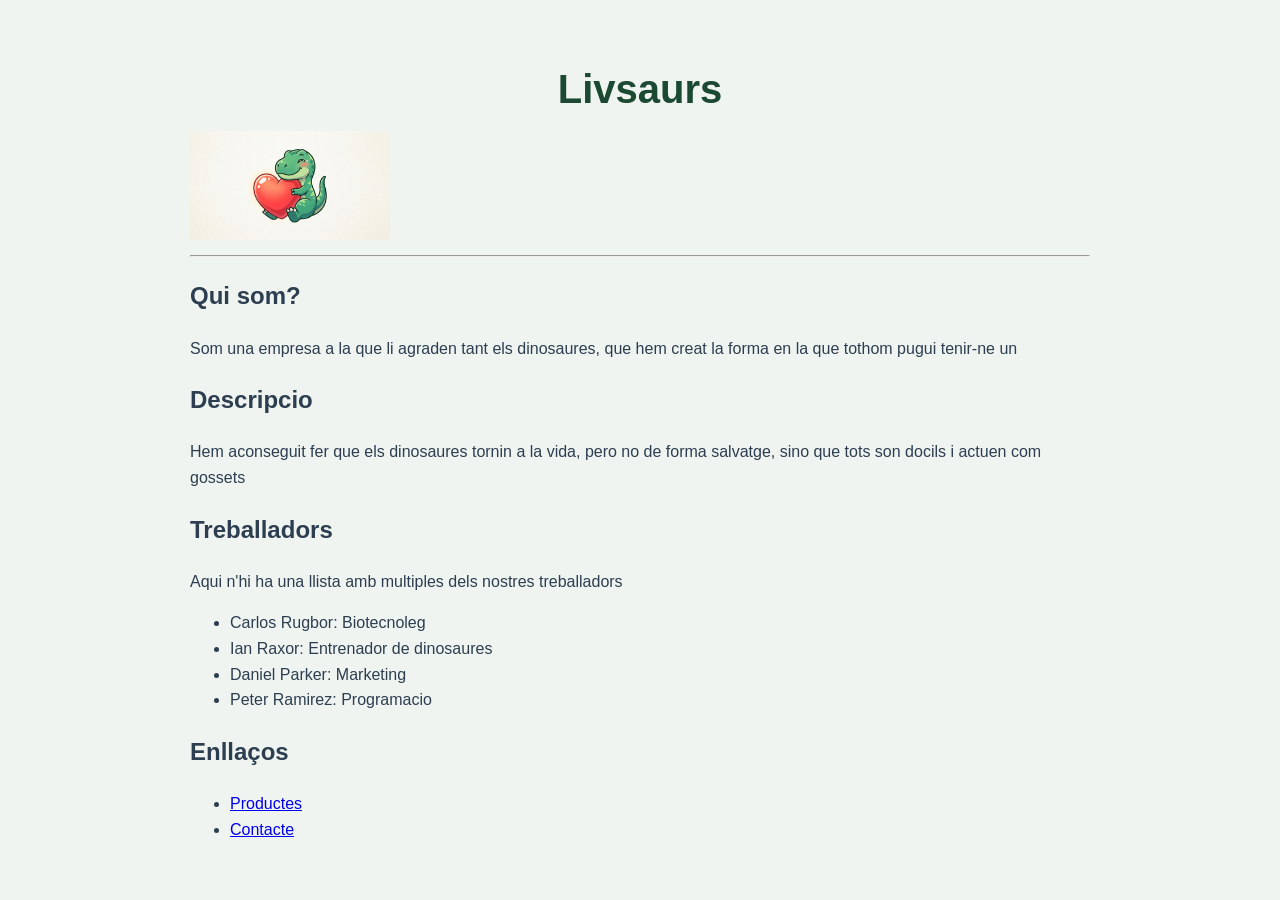
==== index.html @ 099fa167 "Arreglat un error de sintaxi" ====
<!DOCTYPE html>
<html xmlns="http://www.w3.org/1999/xhtml" lang="ca">

<head>
    <meta charset="UTF-8">
    <title>Livsaurs</title>
    <link rel="stylesheet" href="decoracio.css">
</head>

<body>
    <h1>Livsaurs</h1>
    <img src="imatges/Livsaurs.jpg" width="200">
    <hr>
    <h2>Qui som?</h2>
    <p>Som una empresa a la que li agraden tant els dinosaures, que hem creat la forma en la que tothom pugui tenir-ne un</p>

    <h2>Descripcio</h2>
    <p>Hem aconseguit fer que els dinosaures tornin a la vida, pero no de forma salvatge, sino que tots son docils i actuen com gossets</p>

    <h2>Treballadors</h2>
    <p>Aqui n'hi ha una llista amb multiples dels nostres treballadors</p>
    <ul>
        <li>Carlos Rugbor: Biotecnoleg</li>
        <li>Ian Raxor: Entrenador de dinosaures</li>
        <li>Daniel Parker: Marketing</li>
        <li>Peter Ramirez: Programacio</li>
    </ul>
    <h2>Enllaços</h2>
    <nav>
        <ul>
            <li><a href="productes.html">Productes</a></li>
            <li><a href="contacte.html">Contacte</a></li>
        </ul>
    </nav>
    
</body>

</html>
---- decoracio.css ----
body {
    font-family: Arial, sans-serif;
    background-color: #f0f4f1;
    color: #2c3e50;
    max-width: 900px;
    margin: 0 auto;
    padding: 30px 20px;
    line-height: 1.6;
}

h1 {
    text-align: center;
    color: #1b4931;
    font-size: 2.5em;
    margin-bottom: 10px;
}


.Producte {
    background-color: #ffffff;
    margin-bottom: 40px;
    padding: 25px;
    border-radius: 10px;
    box-shadow: 0 4px 10px rgba(0, 0, 0, 0.05);
    border-top: 5px solid #457b9d; 
}

.Producte h2 {
    color: #1d3557;
    background-color: #ffffff;
    margin-top: 50px;
    padding: 20px 20px 10px 25px;
    border-top: 5px solid #457b9d;
    border-radius: 8px 8px 0 0;
    box-shadow: 0 4px 6px rgba(0, 0, 0, 0.03);
}

.Producte p {
    background-color: #ffffff;
    padding: 0 25px 20px 25px;
    margin-top: 0;
    color: #4a5568;
    border-radius: 0 0 8px 8px;
    box-shadow: 0 4px 6px rgba(0, 0, 0, 0.03);
}

.Producte .img {
    display: block;
    max-width: 100%;
    height: auto;
    width: 600px;
    margin: 15px auto 35px auto;
    border-radius: 6px;
    border: 3px solid #e2e8f0;
    box-shadow: 0 6px 12px rgba(0, 0, 0, 0.08);
    transition: transform 0.3s ease, border-color 0.3s ease, box-shadow 0.3s ease;
}

.Producte img:hover {
    transform: scale(1.02); 
    border-color: #2a9d8f; 
    box-shadow: 0 10px 20px rgba(42, 157, 143, 0.2);
}
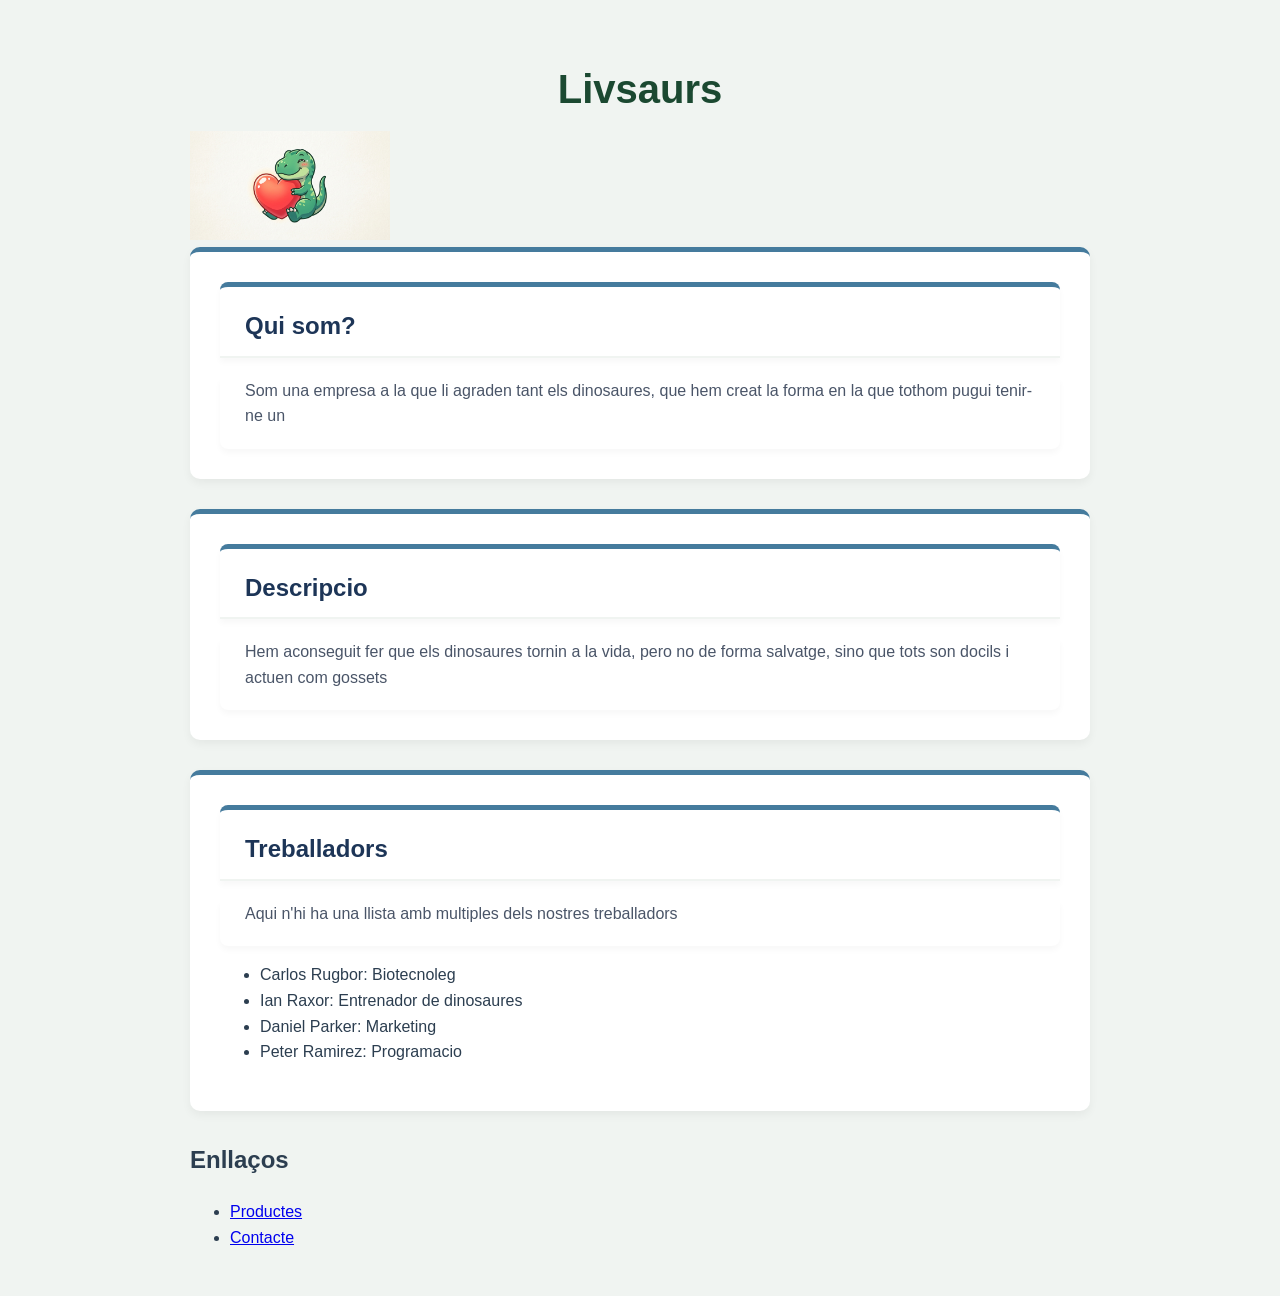
==== commit 1f33928f: "Intent de millorar la pagina index i contactes" ====
--- a/index.html
+++ b/index.html
@@ -9,14 +9,22 @@
 
 <body>
     <h1>Livsaurs</h1>
+    <div class="Logo">
     <img src="imatges/Livsaurs.jpg" width="200">
-    <hr>
+    </div>
+
+
+    <div class="targeta">
     <h2>Qui som?</h2>
     <p>Som una empresa a la que li agraden tant els dinosaures, que hem creat la forma en la que tothom pugui tenir-ne un</p>
+    </div>
 
+    <div class="targeta">
     <h2>Descripcio</h2>
     <p>Hem aconseguit fer que els dinosaures tornin a la vida, pero no de forma salvatge, sino que tots son docils i actuen com gossets</p>
+    </div>
 
+    <div class="targeta">
     <h2>Treballadors</h2>
     <p>Aqui n'hi ha una llista amb multiples dels nostres treballadors</p>
     <ul>
@@ -25,6 +33,7 @@
         <li>Daniel Parker: Marketing</li>
         <li>Peter Ramirez: Programacio</li>
     </ul>
+    </div>
     <h2>Enllaços</h2>
     <nav>
         <ul>
--- a/decoracio.css
+++ b/decoracio.css
@@ -25,7 +25,7 @@
     border-top: 5px solid #457b9d; 
 }
 
-.Producte h2 {
+.Producte, .targeta h2 {
     color: #1d3557;
     background-color: #ffffff;
     margin-top: 50px;
@@ -35,7 +35,7 @@
     box-shadow: 0 4px 6px rgba(0, 0, 0, 0.03);
 }
 
-.Producte p {
+.Producte, .targeta p {
     background-color: #ffffff;
     padding: 0 25px 20px 25px;
     margin-top: 0;
@@ -62,3 +62,37 @@
     box-shadow: 0 10px 20px rgba(42, 157, 143, 0.2);
 }
 
+
+.logo {
+    text-align: center;
+    margin-bottom: 40px;
+}
+
+
+.logo img {
+    border-radius: 50%;
+    border: 3px solid #e2e8f0;
+    box-shadow: 0 4px 8px rgba(0, 0, 0, 0.05);
+}
+
+.targeta {
+    background-color: #ffffff;
+    margin-bottom: 30px;
+    padding: 30px;
+    border-radius: 10px;
+    box-shadow: 0 4px 10px rgba(0, 0, 0, 0.05);
+    border-top: 5px solid #457b9d; 
+}
+
+.targeta h2 {
+    color: #1d3557;
+    margin-top: 0;
+    font-size: 1.5em;
+    border-bottom: 2px solid #f0f4f1;
+    padding-bottom: 10px;
+}
+
+.targeta p {
+    color: #4a5568;
+    margin-bottom: 0;
+}
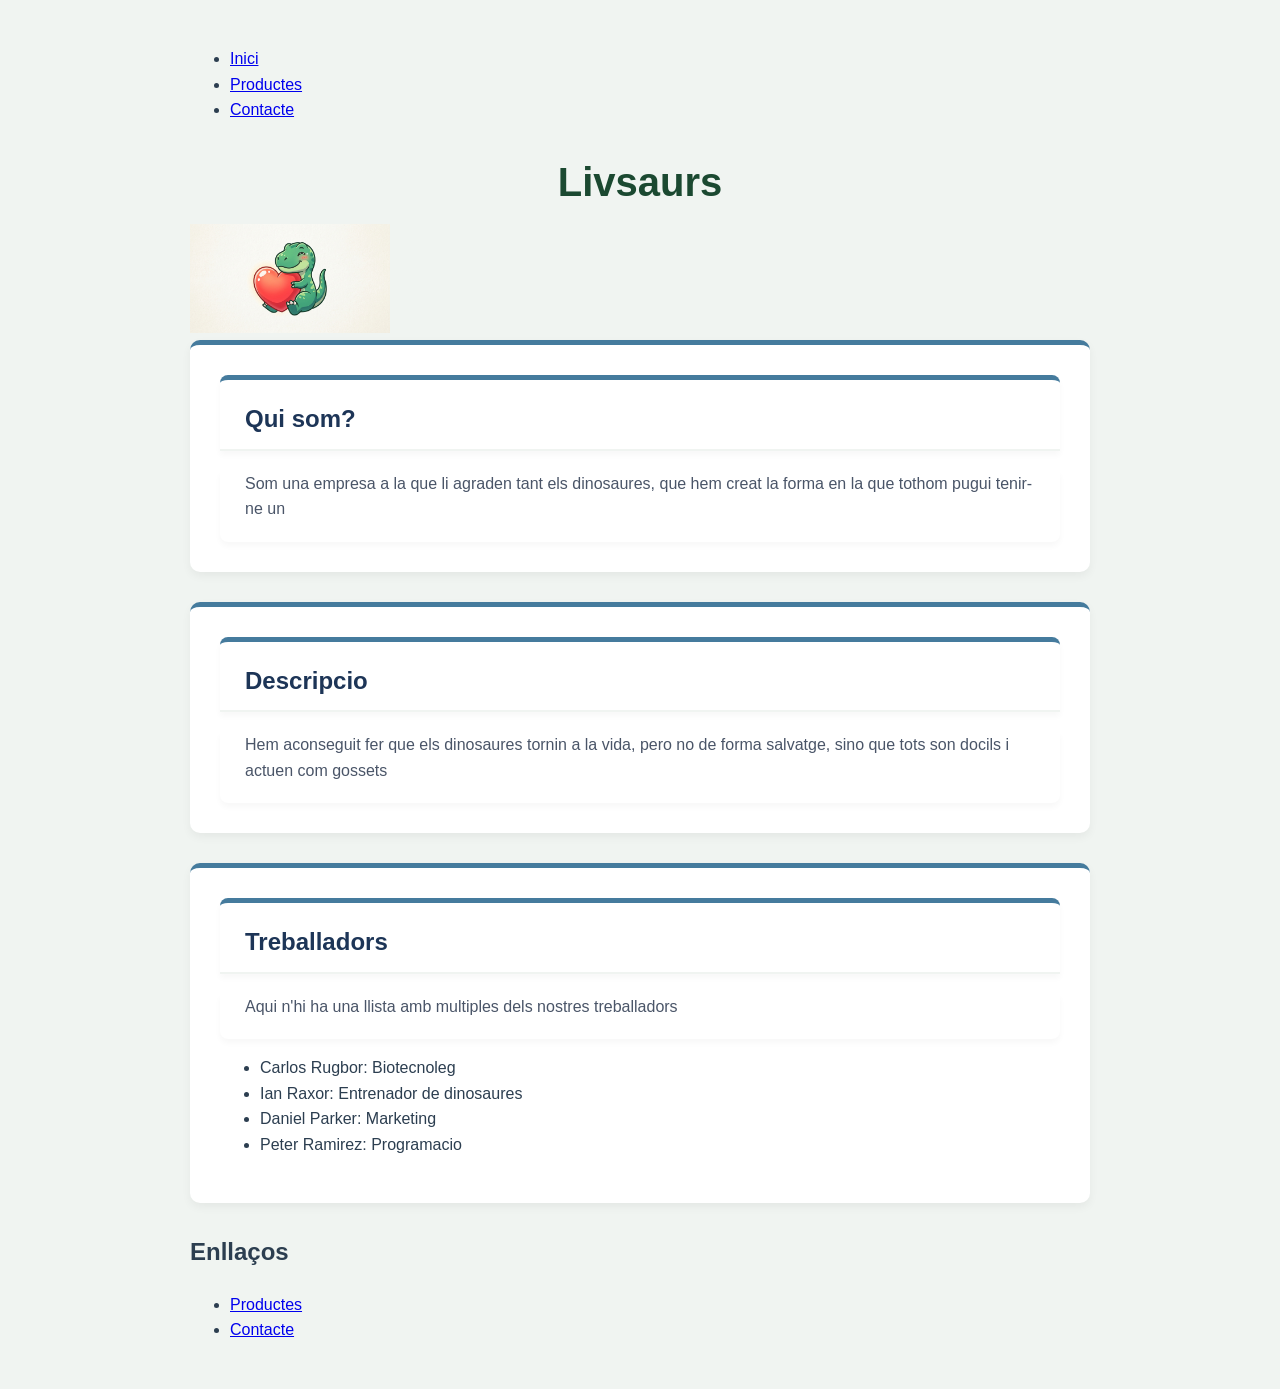
==== commit b6dff4c4: "Afegits menus de navegacio" ====
--- a/index.html
+++ b/index.html
@@ -8,6 +8,13 @@
 </head>
 
 <body>
+    <nav class="menu-fix">
+        <ul>
+            <li><a href="index.html">Inici</a></li>
+            <li><a href="productes.html">Productes</a></li>
+            <li><a href="contacte.html">Contacte</a></li>
+        </ul>
+    </nav>
     <h1>Livsaurs</h1>
     <div class="Logo">
     <img src="imatges/Livsaurs.jpg" width="200">
--- a/decoracio.css
+++ b/decoracio.css
@@ -95,4 +95,20 @@
 .targeta p {
     color: #4a5568;
     margin-bottom: 0;
+}
+
+.targeta a {
+    display: inline-block;
+    background-color: #457b9d;
+    color: white;
+    padding: 10px 20px;
+    border-radius: 5px;
+    text-decoration: none;
+    font-weight: bold;
+    transition: background-color 0.3s ease, transform 0.2s ease;
+}
+
+.targeta a:hover {
+    background-color: #2a9d8f; 
+    transform: translateY(-2px);
 }
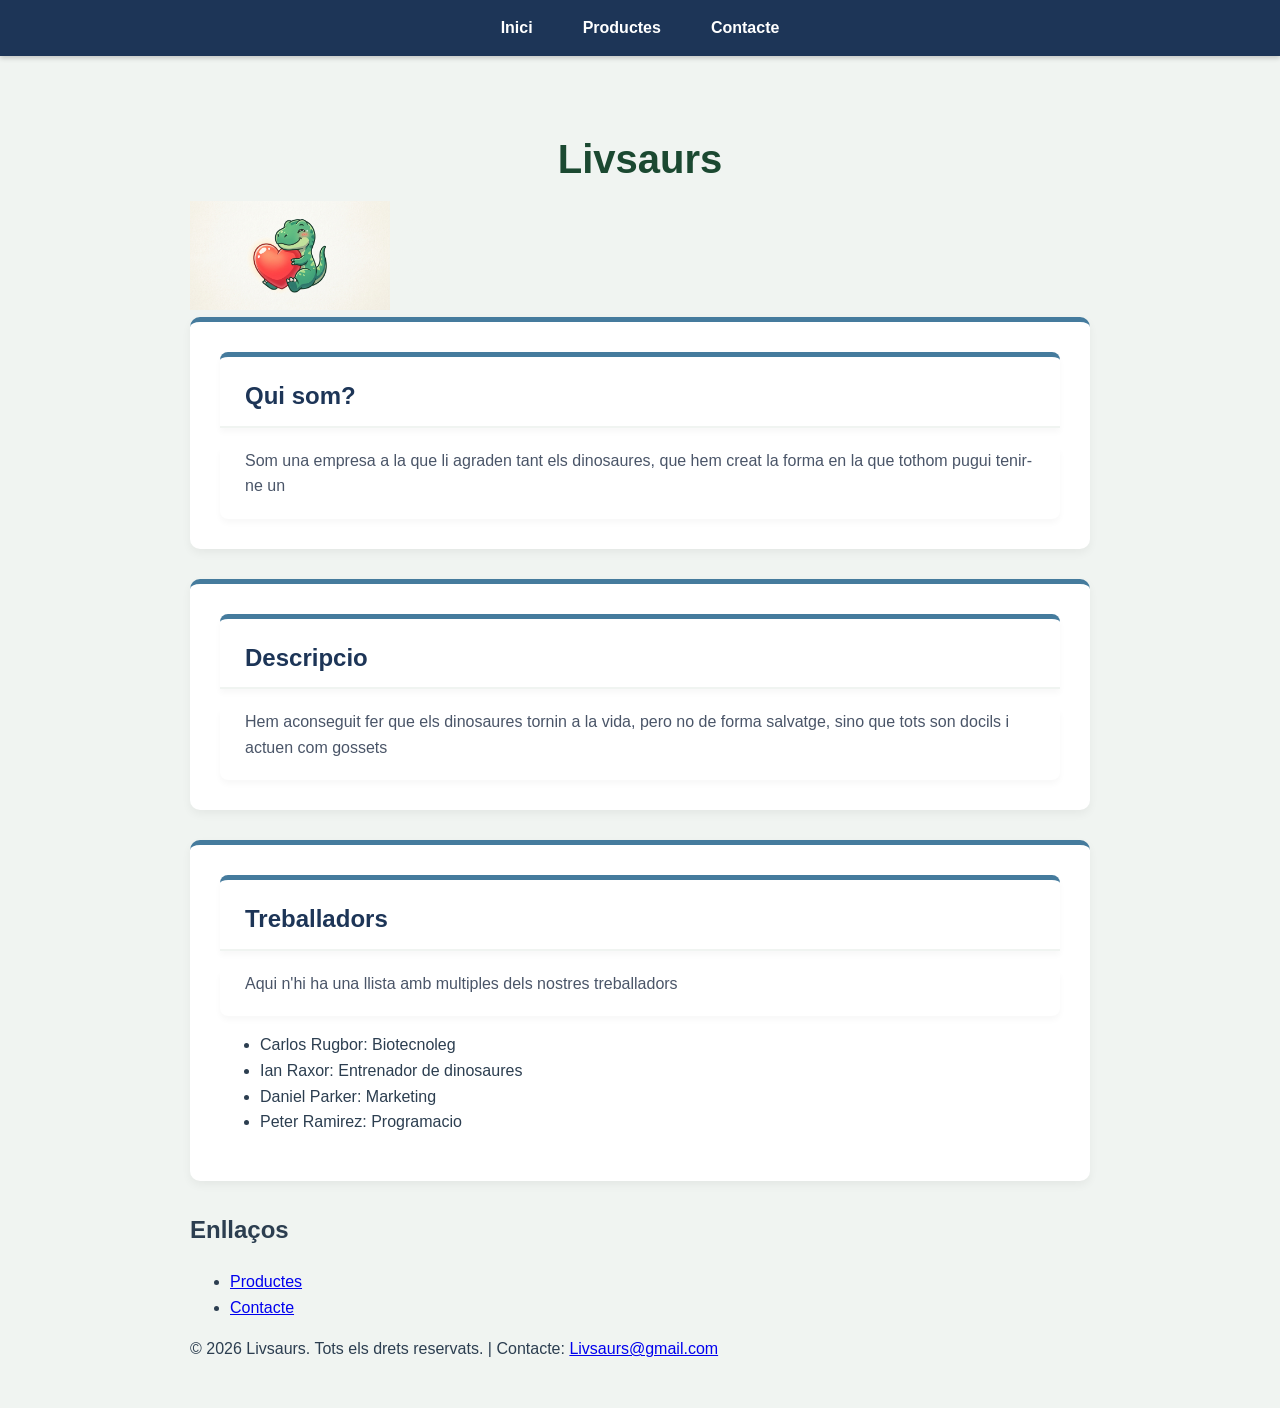
==== commit 6694913d: "Footers afegits" ====
--- a/index.html
+++ b/index.html
@@ -51,4 +51,8 @@
     
 </body>
 
+<footer>
+    <p>&copy; 2026 Livsaurs. Tots els drets reservats. | Contacte: <a href="mailto:Livsaurs@gmail.com">Livsaurs@gmail.com</a></p>
+</footer>
+
 </html>
--- a/decoracio.css
+++ b/decoracio.css
@@ -111,4 +111,43 @@
 .targeta a:hover {
     background-color: #2a9d8f; 
     transform: translateY(-2px);
+}
+
+.menu-fix {
+    position: fixed;
+    top: 0;
+    left: 0;
+    width: 100%;
+    background-color: #1d3557;
+    box-shadow: 0 2px 5px rgba(0, 0, 0, 0.2);
+    z-index: 1000;
+}
+
+.menu-fix ul {
+    list-style: none;
+    margin: 0;
+    padding: 0;
+    display: flex;
+    justify-content: center;
+}
+
+.menu-fix li {
+    margin: 0;
+}
+
+.menu-fix a {
+    display: block;
+    color: #ffffff;
+    padding: 15px 25px;
+    text-decoration: none;
+    font-weight: bold;
+    transition: background-color 0.3s ease;
+}
+
+.menu-fix a:hover {
+    background-color: #2a9d8f;
+}
+
+body {
+    margin-top: 70px;
 }
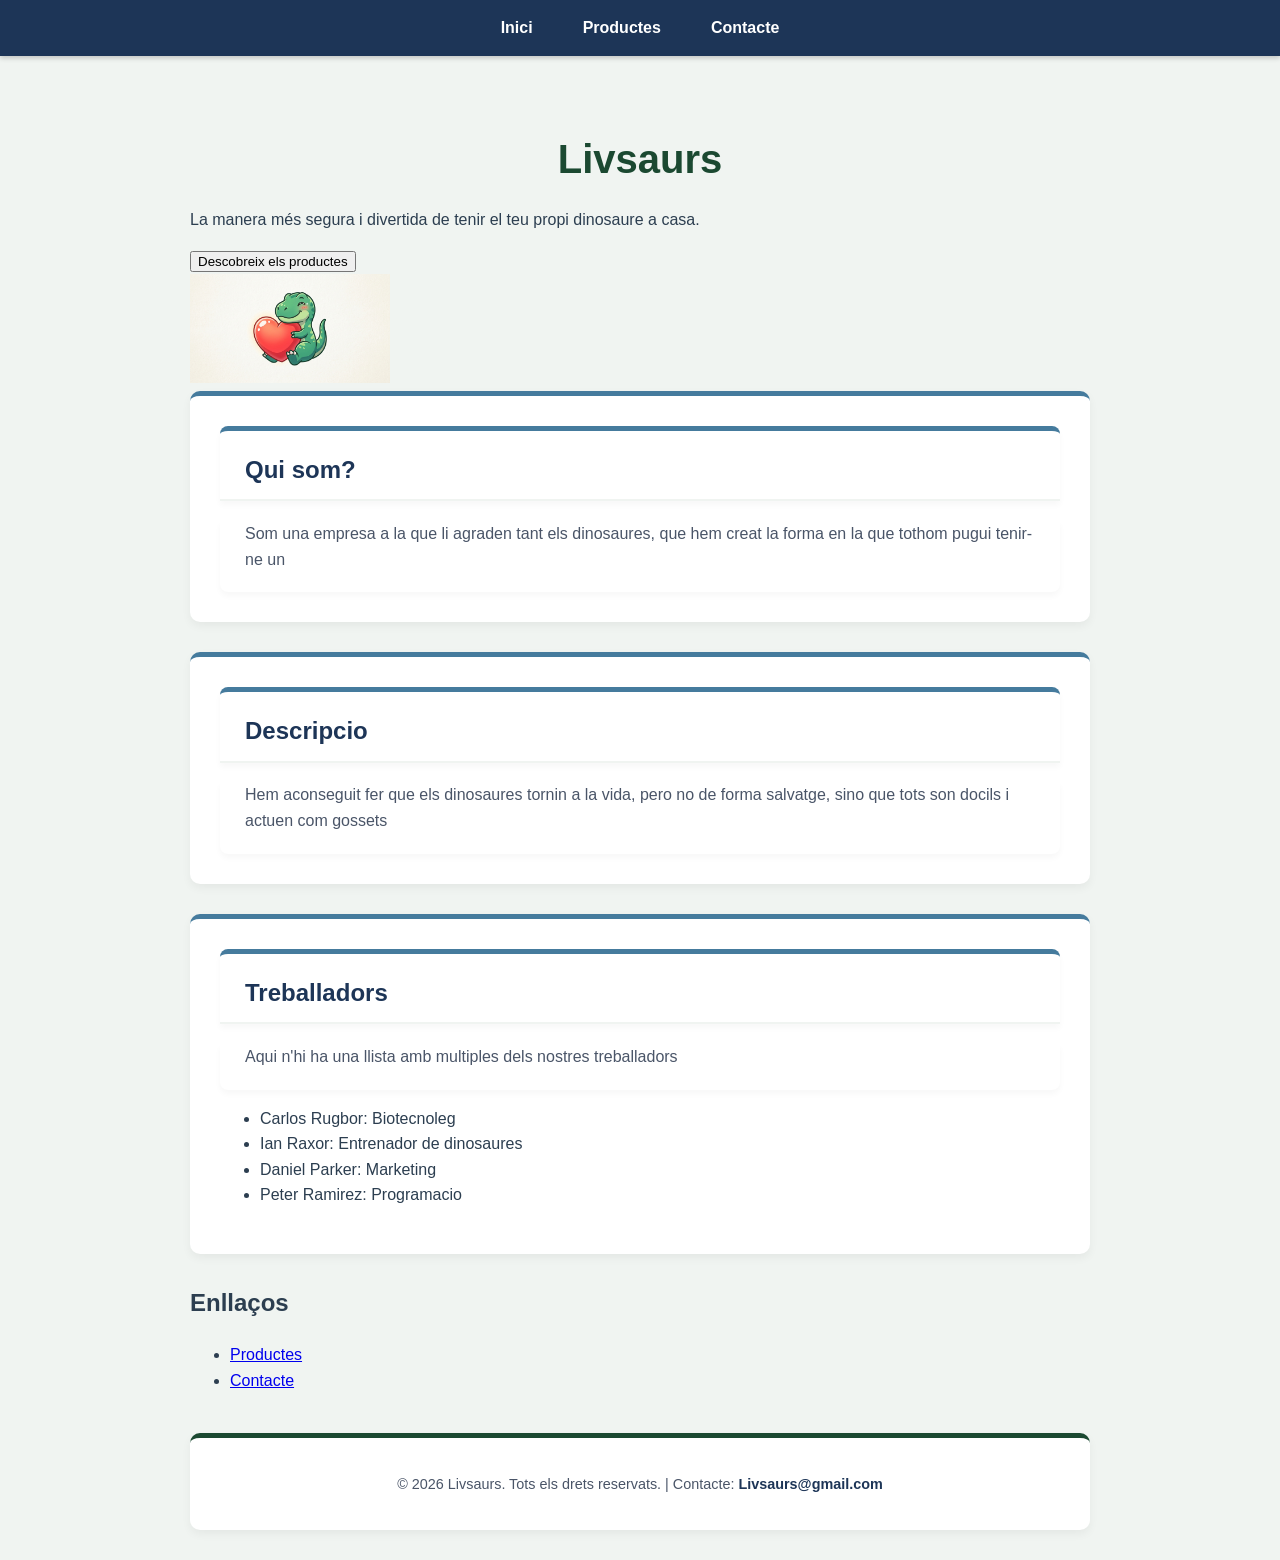
==== commit ee9d4d9e: "Afegit un contenidor principal" ====
--- a/index.html
+++ b/index.html
@@ -15,7 +15,10 @@
             <li><a href="contacte.html">Contacte</a></li>
         </ul>
     </nav>
+    <div class="Contenidor_principal">
     <h1>Livsaurs</h1>
+    <p>La manera més segura i divertida de tenir el teu propi dinosaure a casa.</p>
+    <button onclick="location.href='productes.html'">Descobreix els productes</button>
     <div class="Logo">
     <img src="imatges/Livsaurs.jpg" width="200">
     </div>
@@ -48,6 +51,8 @@
             <li><a href="contacte.html">Contacte</a></li>
         </ul>
     </nav>
+
+    </div>
     
 </body>
 
--- a/decoracio.css
+++ b/decoracio.css
@@ -150,4 +150,27 @@
 
 body {
     margin-top: 70px;
+}
+
+footer {
+    text-align: center;
+    padding: 20px;
+    margin-top: 40px;
+    background-color: #ffffff;
+    color: #4a5568;
+    border-radius: 10px;
+    box-shadow: 0 4px 10px rgba(0, 0, 0, 0.05);
+    border-top: 5px solid #1b4931;
+    font-size: 0.9em;
+}
+
+footer a {
+    color: #1d3557;
+    text-decoration: none;
+    font-weight: bold;
+}
+
+footer a:hover {
+    color: #2a9d8f;
+    text-decoration: underline;
 }
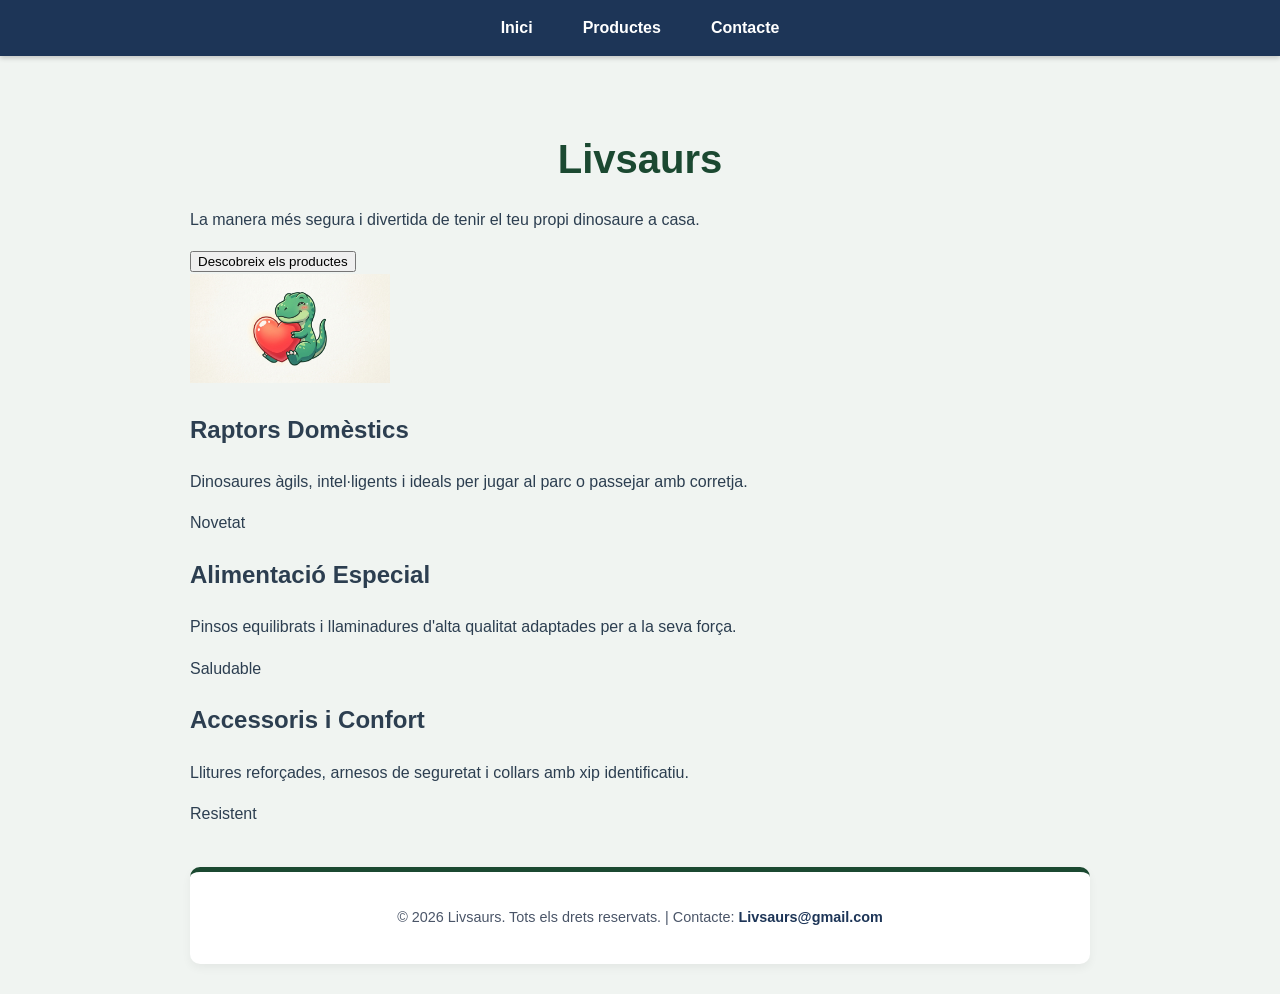
==== commit cb8dba0a: "Afegides 3 seccions importants" ====
--- a/index.html
+++ b/index.html
@@ -24,33 +24,25 @@
     </div>
 
 
-    <div class="targeta">
-    <h2>Qui som?</h2>
-    <p>Som una empresa a la que li agraden tant els dinosaures, que hem creat la forma en la que tothom pugui tenir-ne un</p>
-    </div>
+        <section class="colleccions">
+            <div class="card-colleccio">
+                <h2>Raptors Domèstics</h2>
+                <p>Dinosaures àgils, intel·ligents i ideals per jugar al parc o passejar amb corretja.</p>
+                <span class="etiqueta">Novetat</span>
+            </div>
 
-    <div class="targeta">
-    <h2>Descripcio</h2>
-    <p>Hem aconseguit fer que els dinosaures tornin a la vida, pero no de forma salvatge, sino que tots son docils i actuen com gossets</p>
-    </div>
+            <div class="card-colleccio">
+                <h2>Alimentació Especial</h2>
+                <p>Pinsos equilibrats i llaminadures d'alta qualitat adaptades per a la seva força.</p>
+                <span class="etiqueta">Saludable</span>
+            </div>
 
-    <div class="targeta">
-    <h2>Treballadors</h2>
-    <p>Aqui n'hi ha una llista amb multiples dels nostres treballadors</p>
-    <ul>
-        <li>Carlos Rugbor: Biotecnoleg</li>
-        <li>Ian Raxor: Entrenador de dinosaures</li>
-        <li>Daniel Parker: Marketing</li>
-        <li>Peter Ramirez: Programacio</li>
-    </ul>
-    </div>
-    <h2>Enllaços</h2>
-    <nav>
-        <ul>
-            <li><a href="productes.html">Productes</a></li>
-            <li><a href="contacte.html">Contacte</a></li>
-        </ul>
-    </nav>
+            <div class="card-colleccio">
+                <h2>Accessoris i Confort</h2>
+                <p>Llitures reforçades, arnesos de seguretat i collars amb xip identificatiu.</p>
+                <span class="etiqueta">Resistent</span>
+            </div>
+        </section>
 
     </div>
     
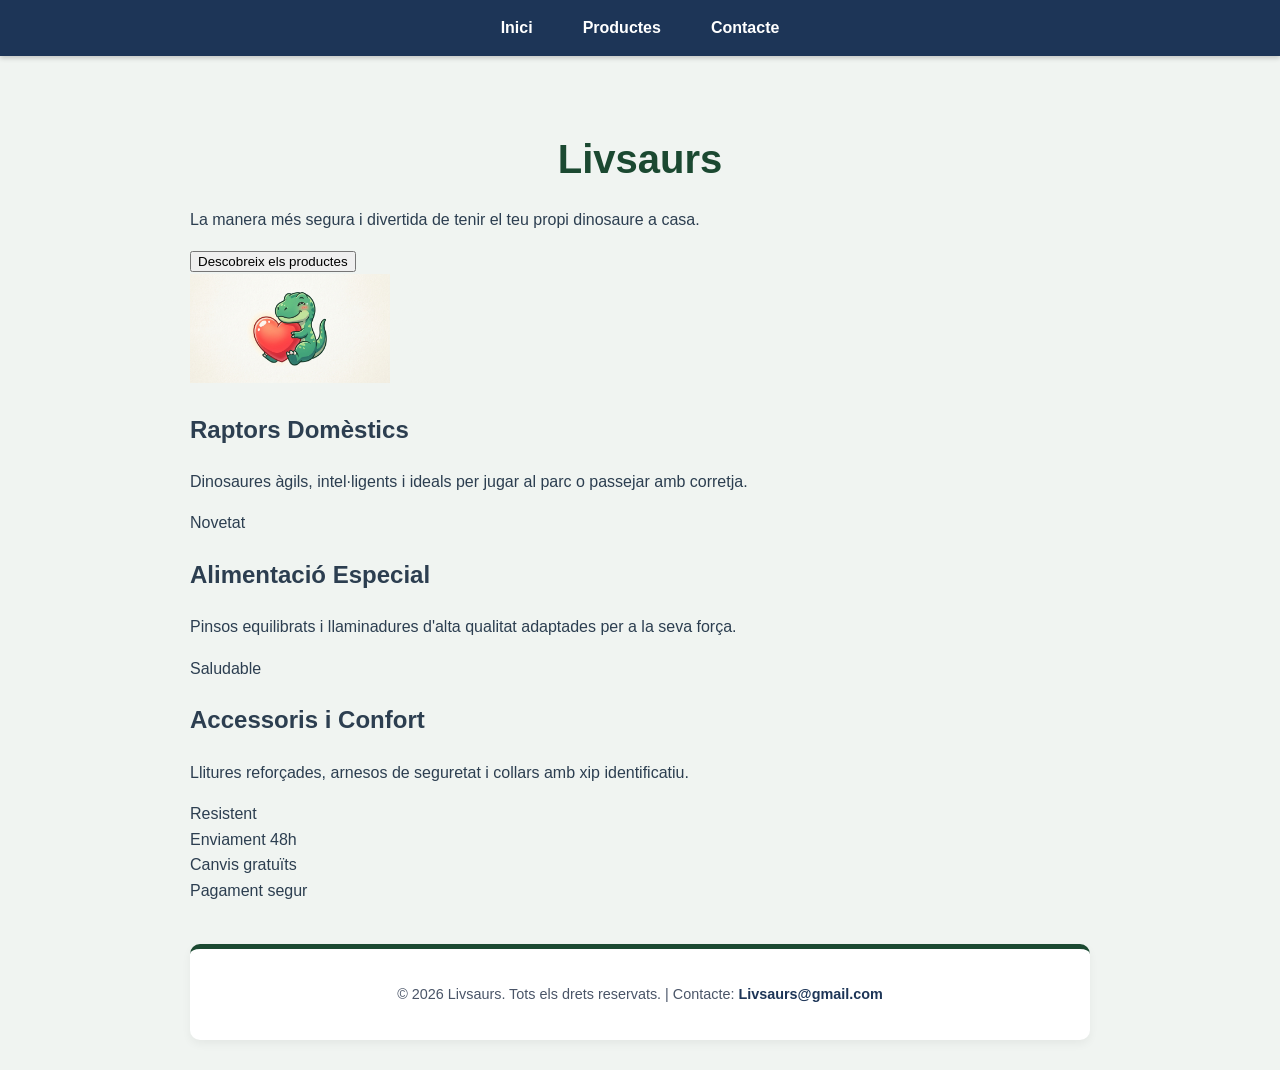
==== commit d23c02a5: "Afegits beneficis" ====
--- a/index.html
+++ b/index.html
@@ -44,6 +44,12 @@
             </div>
         </section>
 
+    <section class="banda-beneficis">
+            <div class="benefici">Enviament 48h</div>
+            <div class="benefici">Canvis gratuïts</div>
+            <div class="benefici">Pagament segur</div>
+    </section>
+
     </div>
     
 </body>
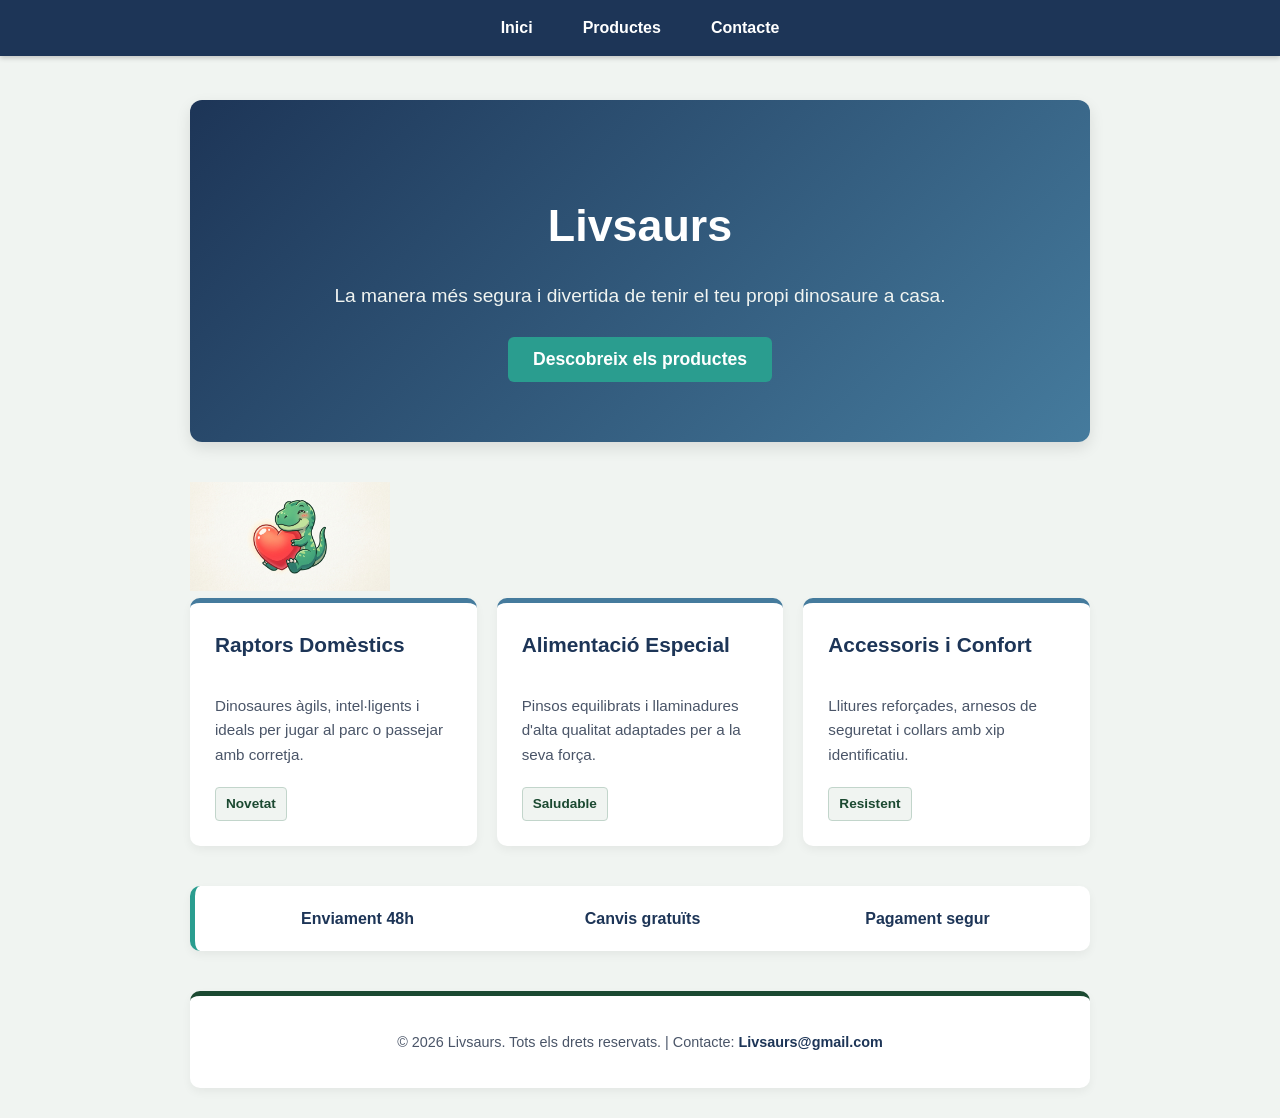
==== commit 249c7fee: "Millorada pagina CSS" ====
--- a/index.html
+++ b/index.html
@@ -16,9 +16,11 @@
         </ul>
     </nav>
     <div class="Contenidor_principal">
-    <h1>Livsaurs</h1>
-    <p>La manera més segura i divertida de tenir el teu propi dinosaure a casa.</p>
-    <button onclick="location.href='productes.html'">Descobreix els productes</button>
+    <header class="hero">
+        <h1>Livsaurs</h1>
+        <p>La manera més segura i divertida de tenir el teu propi dinosaure a casa.</p>
+        <button onclick="location.href='productes.html'">Descobreix els productes</button>
+    </header>
     <div class="Logo">
     <img src="imatges/Livsaurs.jpg" width="200">
     </div>
--- a/decoracio.css
+++ b/decoracio.css
@@ -173,4 +173,109 @@
 footer a:hover {
     color: #2a9d8f;
     text-decoration: underline;
+}
+
+.contenidor-principal {
+    max-width: 1100px;
+    margin: auto;
+    padding: 20px;
+}
+
+.hero {
+    background: linear-gradient(135deg, #1d3557, #457b9d);
+    color: white;
+    text-align: center;
+    padding: 60px 20px;
+    border-radius: 12px;
+    margin-bottom: 40px;
+    box-shadow: 0 6px 15px rgba(0, 0, 0, 0.1);
+}
+
+.hero h1 {
+    color: #ffffff;
+    font-size: 2.8em;
+    margin-bottom: 15px;
+}
+
+.hero p {
+    font-size: 1.2em;
+    margin-bottom: 25px;
+    color: #f0f4f1;
+}
+
+.hero button {
+    background-color: #2a9d8f;
+    color: white;
+    border: none;
+    padding: 12px 25px;
+    font-size: 1.1em;
+    font-weight: bold;
+    border-radius: 6px;
+    cursor: pointer;
+    transition: background-color 0.3s ease, transform 0.2s ease;
+}
+
+.hero button:hover {
+    background-color: #21867a;
+    transform: translateY(-2px);
+}
+
+.colleccions {
+    display: flex;
+    gap: 20px;
+    margin-bottom: 40px;
+}
+
+.card-colleccio {
+    background-color: #ffffff;
+    flex: 1;
+    padding: 25px;
+    border-radius: 10px;
+    box-shadow: 0 4px 10px rgba(0, 0, 0, 0.05);
+    border-top: 5px solid #457b9d;
+    display: flex;
+    flex-direction: column;
+    justify-content: space-between;
+}
+
+.card-colleccio h2 {
+    color: #1d3557;
+    font-size: 1.3em;
+    margin-top: 0;
+}
+
+.card-colleccio p {
+    color: #4a5568;
+    font-size: 0.95em;
+    margin-bottom: 20px;
+}
+
+.etiqueta {
+    align-self: flex-start;
+    background-color: #f0f4f1;
+    color: #1b4931;
+    padding: 5px 10px;
+    font-size: 0.85em;
+    font-weight: bold;
+    border-radius: 4px;
+    border: 1px solid #c2d5cb;
+}
+
+.banda-beneficis {
+    display: flex;
+    justify-content: space-around;
+    align-items: center;
+    background-color: #ffffff;
+    padding: 20px;
+    border-radius: 10px;
+    box-shadow: 0 4px 10px rgba(0, 0, 0, 0.05);
+    border-left: 5px solid #2a9d8f;
+    margin-bottom: 40px;
+    font-weight: bold;
+    color: #1d3557;
+}
+
+.benefici {
+    text-align: center;
+    flex: 1;
 }
